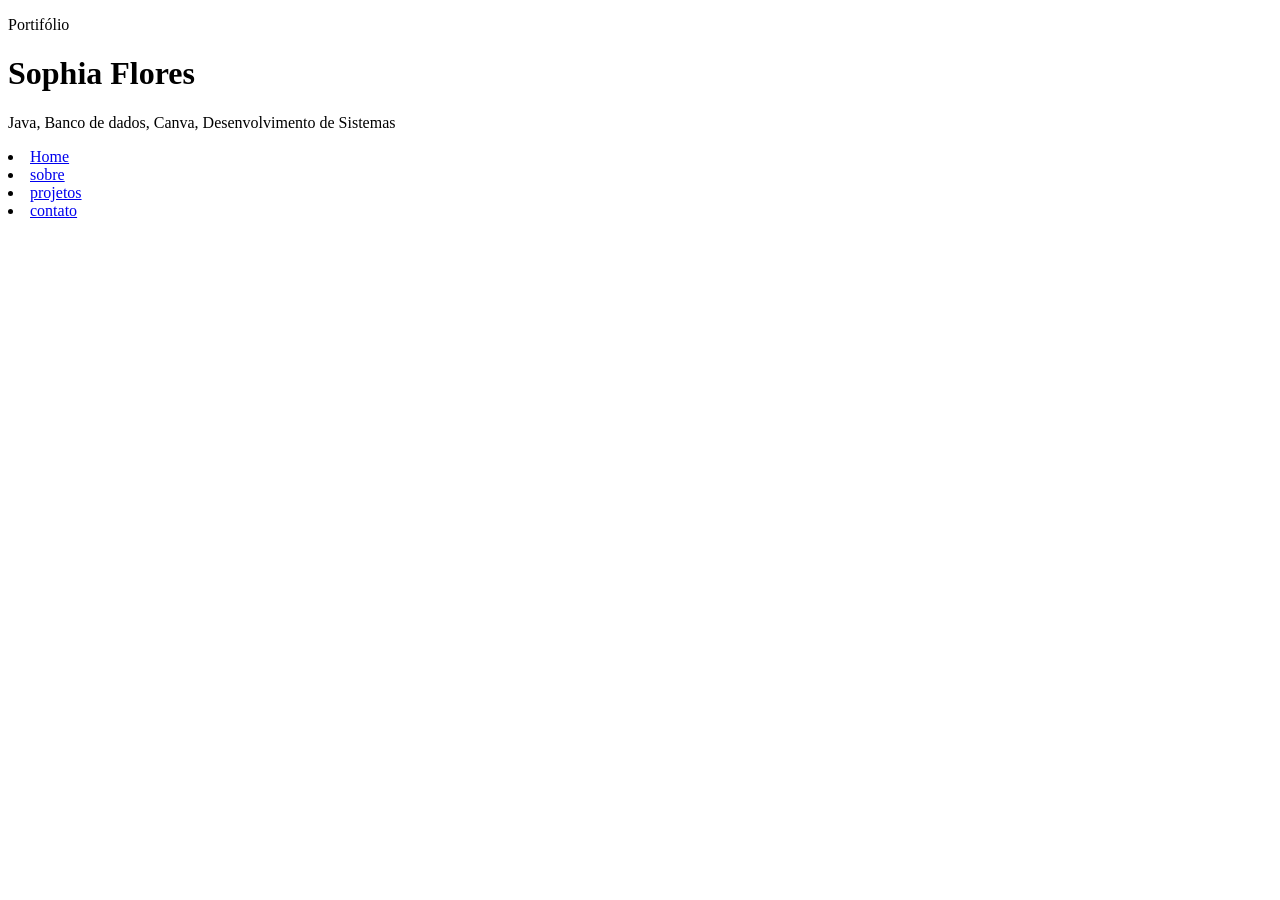
==== index.html @ 7d59e5cb "Criação da estrutura inicial do projeto de protifolio" ====
<!DOCTYPE html>
<html lang="en">
<head>
    <meta charset="UTF-8">
    <meta name="viewport" content="width=device-width, initial-scale=1.0">
    <title> Sophia Flores | Portifólio </title>
    <link rel="stylesheet" href="./style/style.css">
</head>
<body>
    <header class="cabecalho">
        <div class="container">
            <p class="etiqueta">Portifólio</p>

            <h1> Sophia Flores </h1>

            <p class="subtitulo">

                Java, Banco de dados, Canva, Desenvolvimento de Sistemas
            </p>

            
            <nav class="menu-principal">
              <li>
                <a class="menu-link"href="index.html">Home </a>
              </li>

               <li>
                <a class="menu-link"href="./pages/sobre.html>">sobre </a>
              </li>

               <li>
                <a class="menu-link"href= "./pages/projetos.html" > projetos </a>
              </li>

               <li>
                <a class="menu-link"href="./pages/contato.html"> contato </a>
              </li>

            </nav>
        </div>
    </header>
    
</body>
</html>
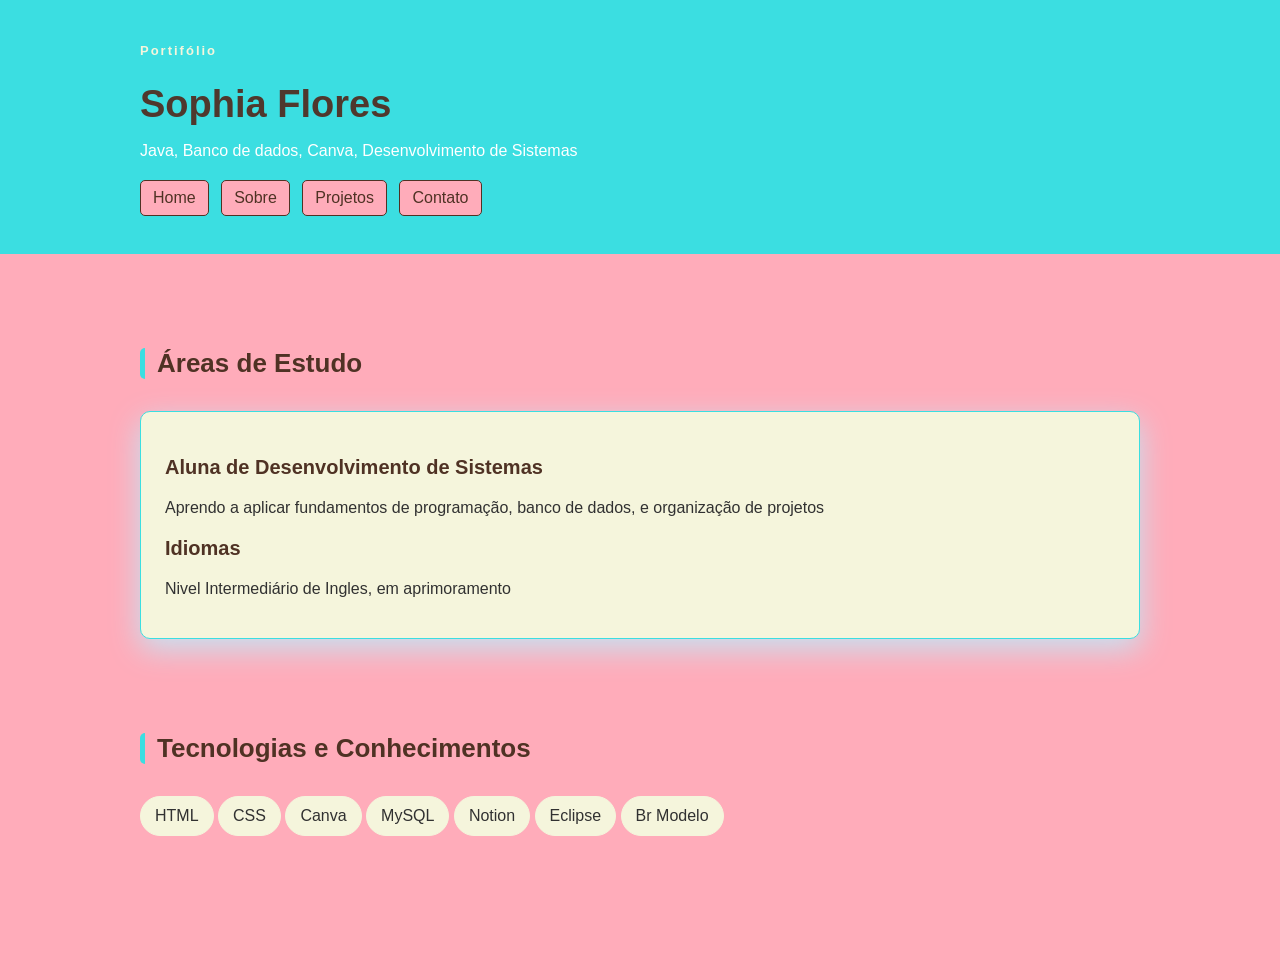
==== commit 5dab6fb1: "Atualização e estilização do conteúdo da página" ====
--- a/index.html
+++ b/index.html
@@ -20,25 +20,73 @@
 
             
             <nav class="menu-principal">
+                <ul class="menu-principal">
               <li>
                 <a class="menu-link"href="index.html">Home </a>
               </li>
 
                <li>
-                <a class="menu-link"href="./pages/sobre.html>">sobre </a>
+                <a class="menu-link"href="./pages/sobre.html>">Sobre </a>
               </li>
 
                <li>
-                <a class="menu-link"href= "./pages/projetos.html" > projetos </a>
+                <a class="menu-link"href= "./pages/projetos.html" > Projetos </a>
               </li>
 
                <li>
-                <a class="menu-link"href="./pages/contato.html"> contato </a>
+                <a class="menu-link"href="./pages/contato.html"> Contato </a>
               </li>
+              </ul>
 
             </nav>
         </div>
     </header>
+
+    <main>
+       <section class="secao">
+        <div class="container">
+            <h2 class="titulo-secao"> Áreas de Estudo </h2>
+
+
+            <div class="grade-cards">
+                <article class="card">
+                    <h3>  Aluna de Desenvolvimento de Sistemas </h3>
+                    <p> Aprendo a aplicar fundamentos de programação, banco de dados,
+                         e organização de projetos</p>
+                    
+                    <h3> Idiomas </h3>
+                    <p> Nivel Intermediário de Ingles,  em aprimoramento</p>
+               
+            
+
+
+
+                </article>
+                   
+                </article>
+
+            </div>
+        </div>
+<section class="secao secao-tecnologia">
+    <div class="container">
+        <h2 class="titulo-secao"> Tecnologias e Conhecimentos </h2>
+        <ul class="lista-tecnologia">
+                    <li> HTML </li>
+                    <li> CSS </li>
+                    <li> Canva </li>
+                    <li> MySQL</li>
+                    <li> Notion </li>
+                    <li> Eclipse </li>
+                    <li> Br Modelo</li>
+                    
+
+                </ul>
+    </div>
+</section>
+       
+         
+       </section>
+    </main>
     
 </body>
 </html>
--- a/style/style.css
+++ b/style/style.css
@@ -0,0 +1,138 @@
+*{
+    box-sizing: border-box;
+    
+}
+
+body{
+    margin: 0;
+
+    background-color: rgb(255, 172, 186);
+    color: rgb(49, 49, 49);
+
+    font-family: Arial, Helvetica, sans-serif;
+    font-size: 16px;
+
+
+}
+
+h1, h2, h3{
+    color: rgb(79, 50, 36);
+}
+
+h1{
+    font-size: 38px;
+    margin-bottom: 10px;
+}
+
+h2{
+    font-size: 26px;
+}
+
+h3{
+    font-size: 20px;
+}
+
+a{
+    color: rgb(255, 27, 145);
+}
+
+.container{
+    width: 90%;
+    max-width: 1000px;
+
+    margin: 0 auto;
+}
+
+.cabecalho{
+    background-color: rgb(59, 222, 225);
+    color: rgb(255, 255, 255);
+
+    padding: 30px 0;
+}
+
+.cabecalho h1{
+    color: rgb(79, 56, 45);
+}
+
+.etiqueta{
+    margin-bottom: 5px;
+
+    color:beige;
+
+    font-size: 13px;
+    font-weight: bold;
+    letter-spacing: 2px;
+}
+
+.subtitulo{
+    max-width: 700px;
+}
+
+.menu-principal{
+    margin: 20px 0 0;
+    padding: 0;
+
+    list-style: none;
+}
+
+.menu-principal li{
+    display: inline-block;
+
+    margin-right: 8px;
+    margin-bottom: 8px;
+}
+
+.menu-link{
+    display: inline-block;
+
+    padding: 8px 12px;
+
+    background-color: rgb(255, 172, 186);
+    color: rgb(79, 50, 36);
+
+    border: 1px solid rgb(79, 50, 36);
+    border-radius:5px;
+
+    text-decoration: none;
+}
+
+.secao{
+    padding: 72px 0;
+}
+    
+.titulo-secao{
+    margin-bottom: 32px;
+    padding-left: 12px;
+
+    border-left: 5px solid rgb(59, 222, 225);
+    border-radius: 5px ;
+}
+
+.grade-cards{
+    display: grid;
+    gap: 24px;
+}
+
+.card {
+    padding: 24px;
+    background-color: beige;
+    border: 1px solid rgb(59, 222, 225);
+    border-radius: 10px;
+    box-shadow: 0 10px 30px rgba(186, 238, 255, 0.836);
+}
+
+.lista-tecnologia{
+    display: inline-block;
+    gap: 12px;
+    list-style: none;
+    padding: 0;
+    margin: 0;
+}
+
+.lista-tecnologia li{
+    padding: 10px 14px;
+    background-color: beige;
+    display: inline-block;
+    border: 1px solid beige;
+    border-radius: 999px;
+}
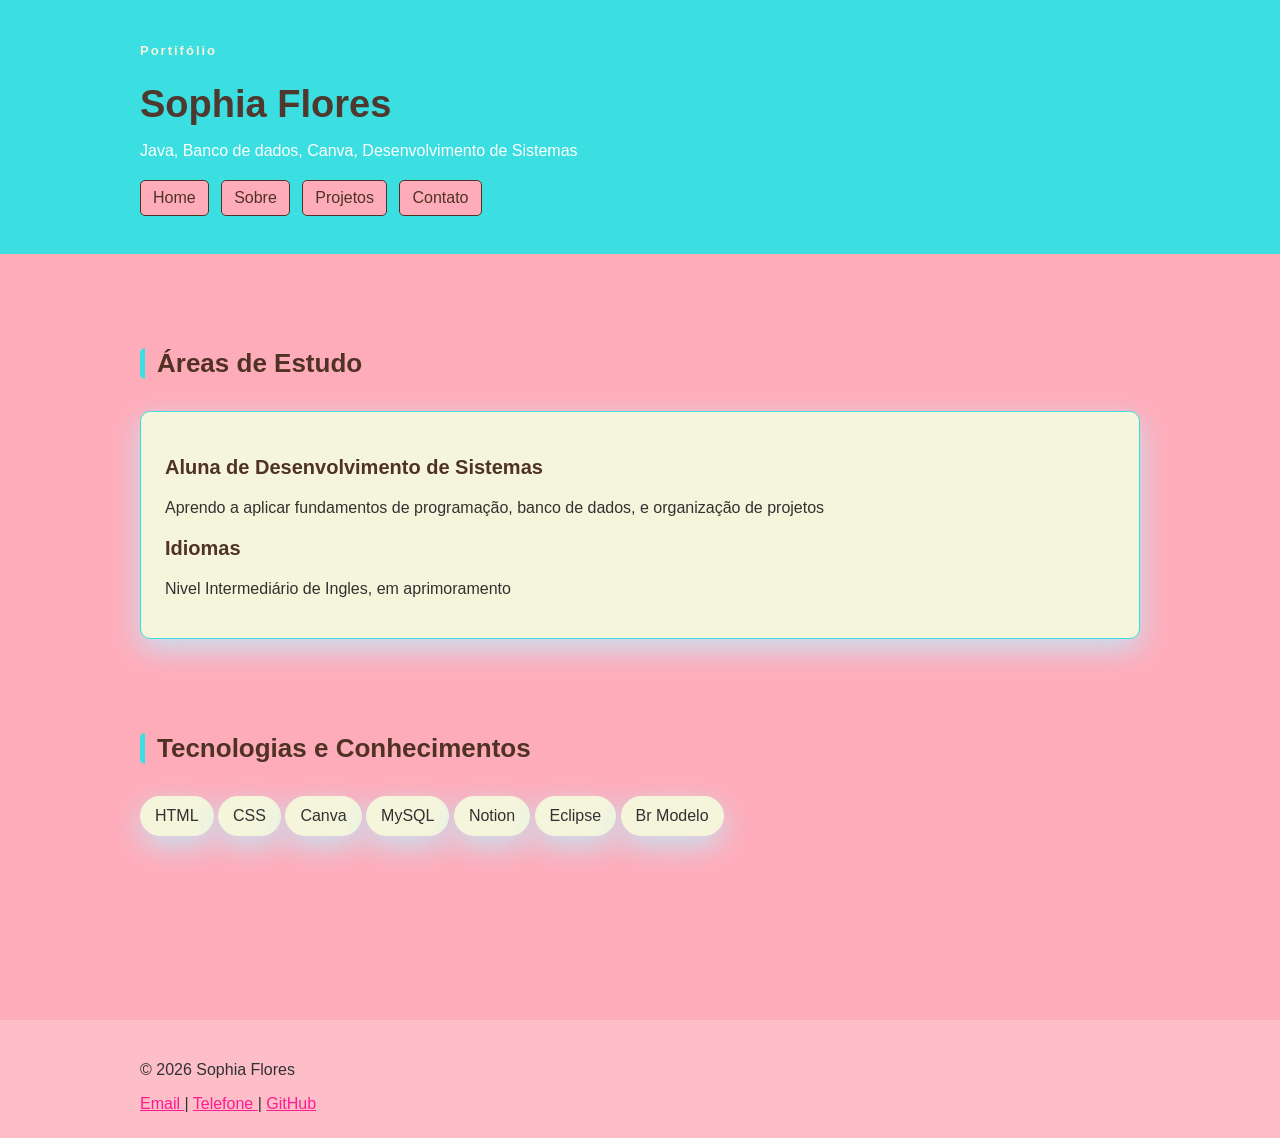
==== commit 71d9b540: "Atualização do rodapé" ====
--- a/index.html
+++ b/index.html
@@ -78,7 +78,7 @@
                     <li> Notion </li>
                     <li> Eclipse </li>
                     <li> Br Modelo</li>
-                    
+
 
                 </ul>
     </div>
@@ -87,6 +87,29 @@
          
        </section>
     </main>
+
+    <footer class="rodape">
+        <div class="container">
+            <p>&copy; 2026 Sophia Flores</p>
+
+            <address>
+
+                <a href="mailto:sophiafx2009@gmail.com"> Email </a>
+                <span> | </span>
+                <a href="tel:+5515981348782"> Telefone </a>
+                <span> | </span>
+                <a href="https://github.com/sophiafx2009-stack/sophiafx2009-stack.github.io" target="blank"> GitHub</a>
+            </address>
+
+
+
+
+
+
+
+
+        </div>
+    </footer>
     
 </body>
 </html>
--- a/style/style.css
+++ b/style/style.css
@@ -135,4 +135,15 @@
     display: inline-block;
     border: 1px solid beige;
     border-radius: 999px;
+    box-shadow: 0 10px 30px rgba(186, 238, 255, 0.836);
+}
+
+.rodape{
+    margin-top: 40px;
+    padding: 25px;
+    background-color: rgb(253, 190, 200);
+}
+
+.rodape address{
+    font-style: normal;
 }
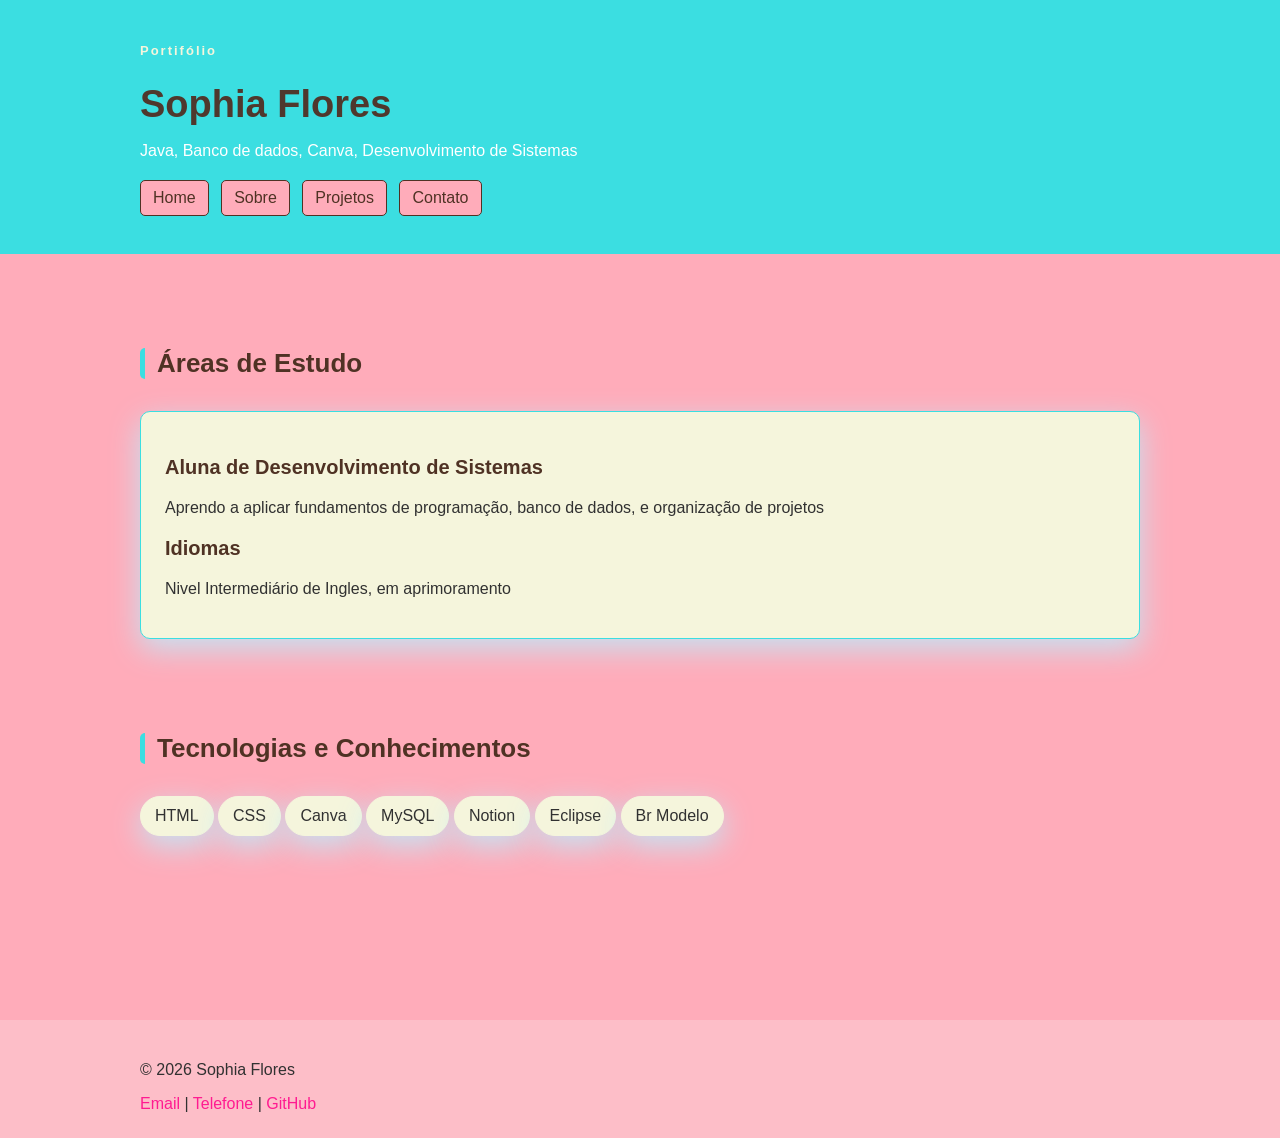
==== commit 0ca2206f: "preenchimento e estilização da página sobre.html" ====
--- a/index.html
+++ b/index.html
@@ -26,7 +26,7 @@
               </li>
 
                <li>
-                <a class="menu-link"href="./pages/sobre.html>">Sobre </a>
+                <a class="menu-link"href="sobre.html">Sobre </a>
               </li>
 
                <li>
--- a/style/style.css
+++ b/style/style.css
@@ -2,6 +2,7 @@
     box-sizing: border-box;
     
 }
+
 
 body{
     margin: 0;
@@ -146,4 +147,8 @@
 
 .rodape address{
     font-style: normal;
+}
+
+.rodape a{
+    text-decoration: none;
 }
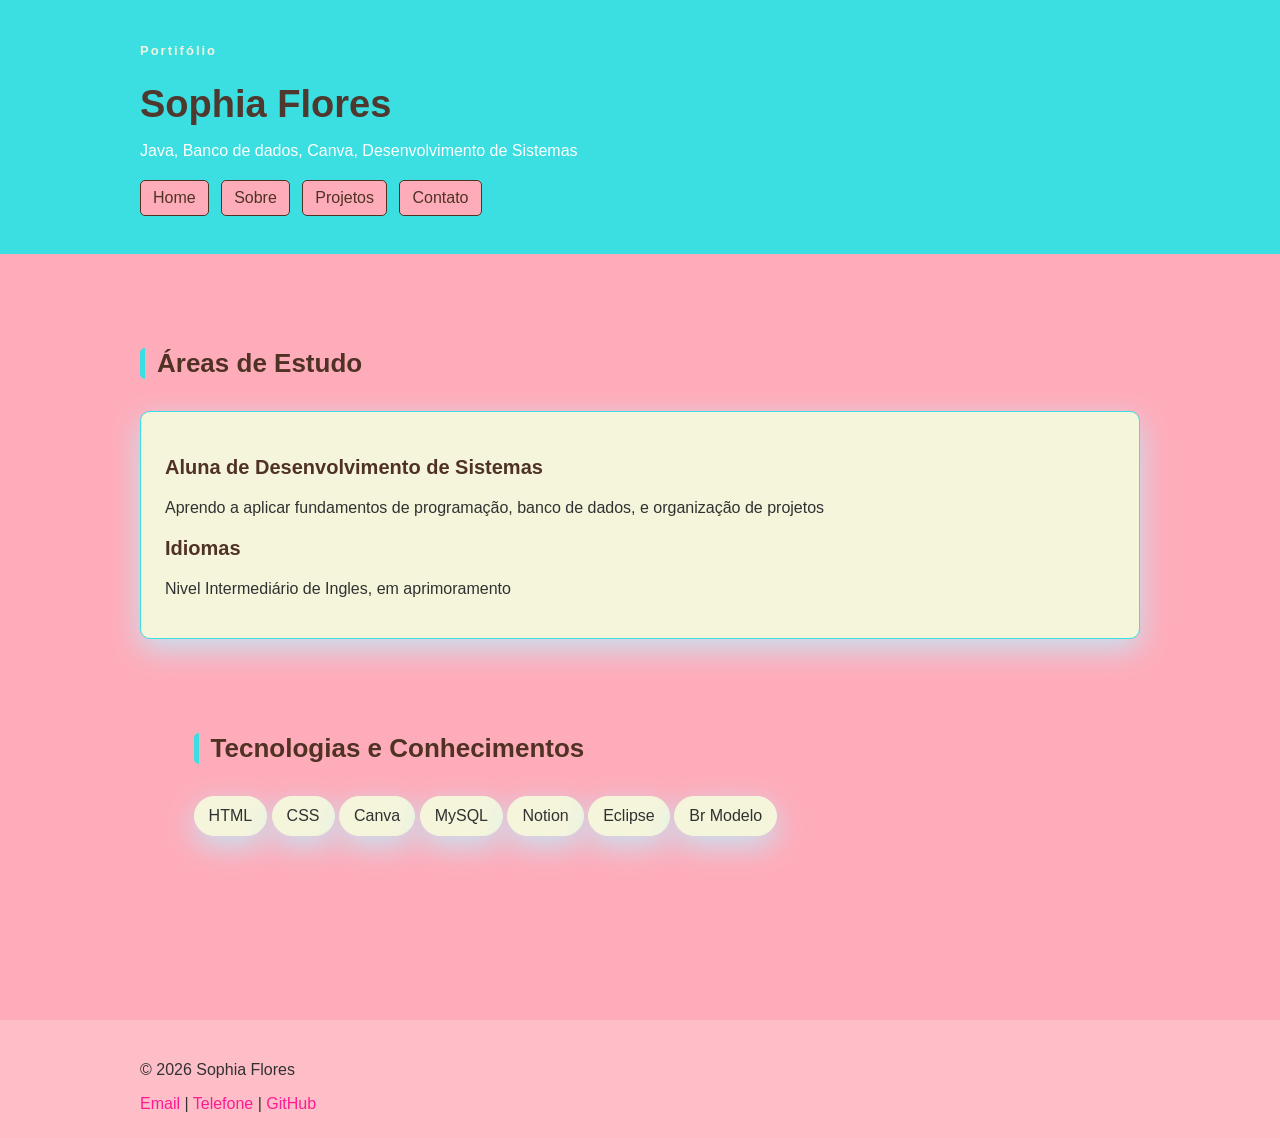
==== commit 1ec59976: "Criação e estilização da página projetos.html" ====
--- a/index.html
+++ b/index.html
@@ -30,7 +30,7 @@
               </li>
 
                <li>
-                <a class="menu-link"href= "./pages/projetos.html" > Projetos </a>
+                <a class="menu-link"href= "projetos.html" > Projetos </a>
               </li>
 
                <li>
--- a/style/style.css
+++ b/style/style.css
@@ -35,6 +35,10 @@
 
 a{
     color: rgb(255, 27, 145);
+}
+
+code, pre{
+    font-family:consolas, "Courier New", monospace;
 }
 
 .container{
@@ -98,7 +102,12 @@
 }
 
 .secao{
-    padding: 72px 0;
+   
+    padding: 72px;
+
+    
+
+
 }
     
 .titulo-secao{
